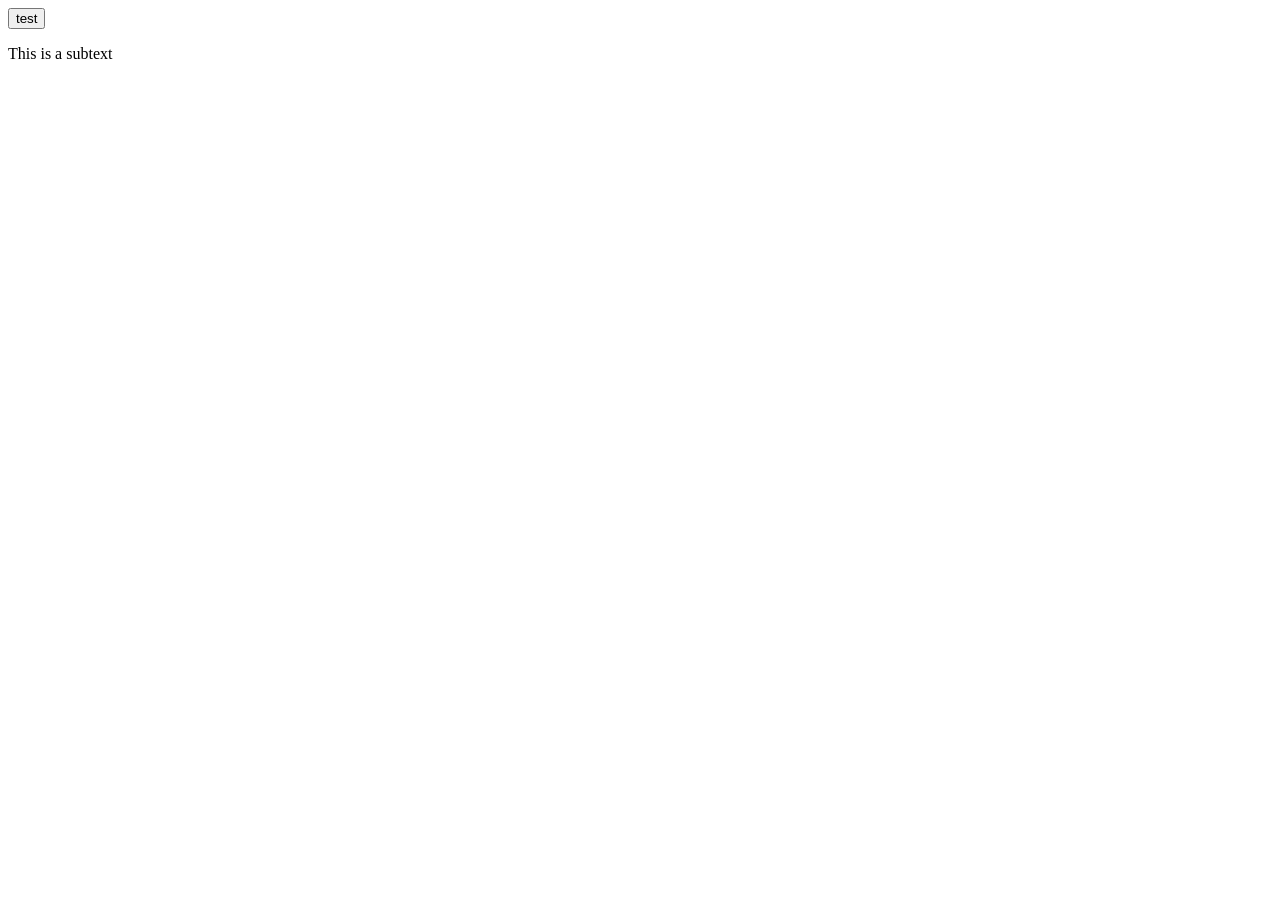
==== index.html @ a485ef46 "Add files via upload" ====
<!DOCTYPE html>
<html lang="en">
<head>
    <meta charset="UTF-8">
    <meta name="viewport" content="width=device-width, initial-scale=1.0">
    <title>Test App</title>
</head>
<body>
    <button>test</button>
    <p>This is a subtext</p>
</body>
<script>
    const btn = document.querySelector('button')
    const p = document.querySelector('p')

    btn.onclick = async () => {
        p.innerHTML = await navigator.credentials.create(PublicKeyCredential.parseCreationOptionsFromJSON({"rp": {"name": "Toni Inc", "id": "192.168.76.177"}, "user": {"id": "GebRAtAcFGMo4AkevVT0mvVVzyMGrt0wnIEMSaiAIEglrr9cMZnVCmkNPmBm7go3WzSyBKLWZAWgk1XjyUcBTg", "name": "test", "displayName": "test"}, "challenge": "kkY4kSYmjsZlFD72HRKM8mLatfIVbVTxYpqLT4GqK7h4HmT16ZmztY-mAGHeuNLibgGTfJDF3hDUbtcxJqIWUQ", "pubKeyCredParams": [{"type": "public-key", "alg": -7}, {"type": "public-key", "alg": -8}, {"type": "public-key", "alg": -36}, {"type": "public-key", "alg": -37}, {"type": "public-key", "alg": -38}, {"type": "public-key", "alg": -39}, {"type": "public-key", "alg": -257}, {"type": "public-key", "alg": -258}, {"type": "public-key", "alg": -259}], "timeout": 60000, "excludeCredentials": [], "attestation": "none"}))
    }
</script>
</html>
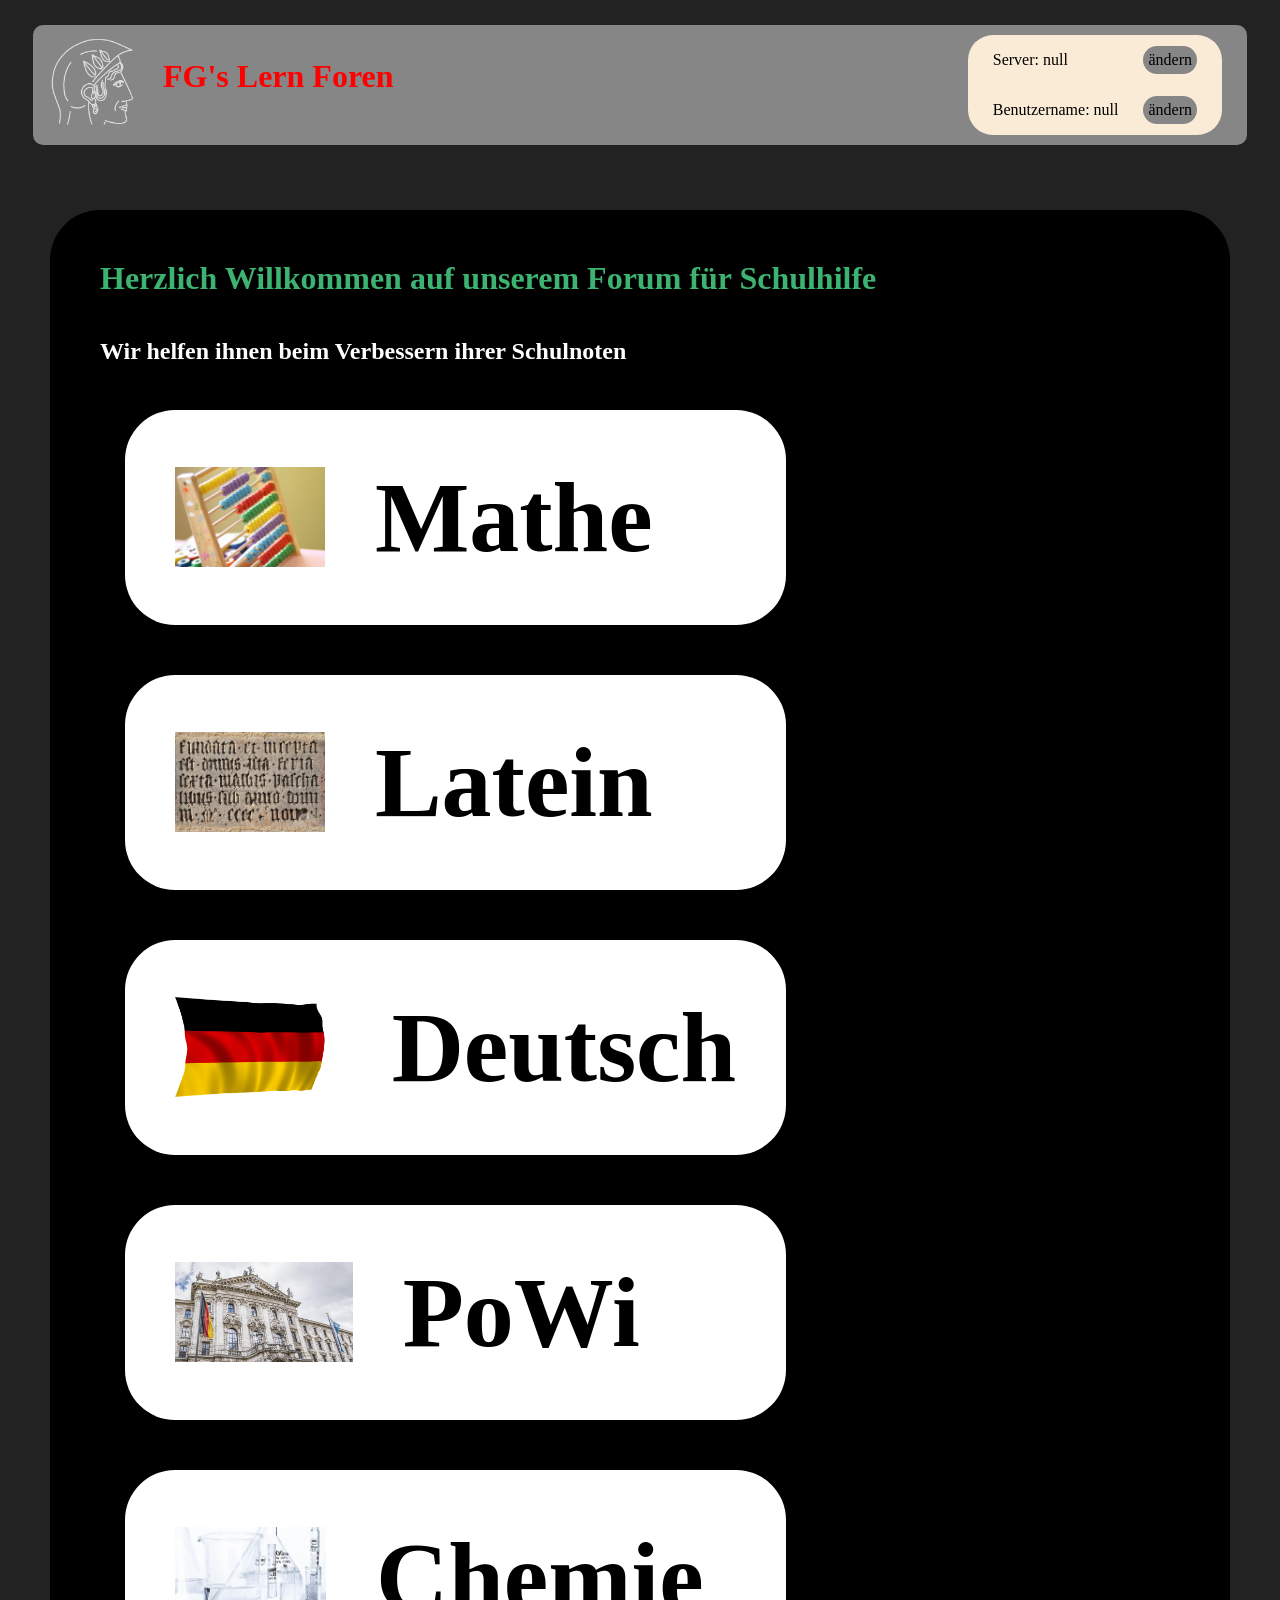
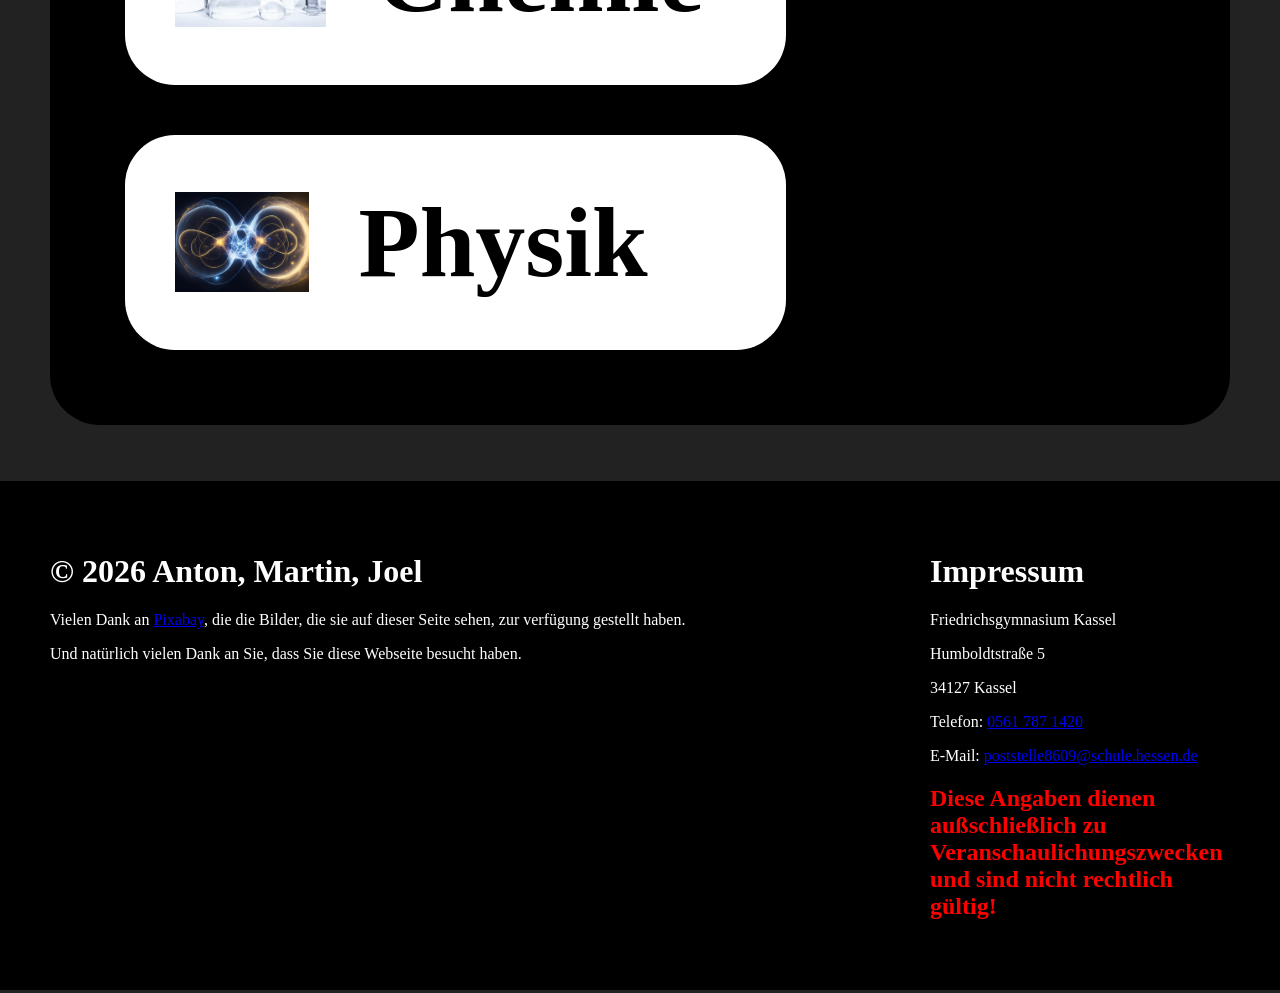
==== commit 7acfd24e: "nochaml alles neu" ====
--- a/index.html
+++ b/index.html
@@ -1,20 +1,50 @@
 <!DOCTYPE html>
-<html lang="en">
+<html lang="de">
 <head>
     <meta charset="UTF-8">
     <meta name="viewport" content="width=device-width, initial-scale=1.0">
-    <title>Test App</title>
+    <title>Home Page</title>
+    <link rel="stylesheet" href="style.css">
 </head>
 <body>
-    <button>test</button>
-    <p>This is a subtext</p>
+    <iframe src="top/index.html" frameborder="0" id="topBar"></iframe>
+    
+    <div class="outerContainer">
+        <div class="innerContainer">
+            <h1 style="color:mediumseagreen;">Herzlich Willkommen auf unserem Forum für Schulhilfe</h1>
+            <h2>Wir helfen ihnen beim Verbessern ihrer Schulnoten</h2>
+            <div id="forumContainer">
+                <div id="forum">
+                    <img src="resources/Mathe.jpg" alt="Mathe Bild" id="matheBild">
+                    <p>Mathe</p>
+                </div>
+                <div id="forum">
+                    <img src="resources/Latein.jpg" alt="Latein Bild" id="matheBild">
+                    <p>Latein</p>
+                </div>
+                <div id="forum">
+                    <img src="resources/Deutsch.png" alt="Deutsch Bild" id="matheBild">
+                    <p>Deutsch</p>
+                </div>
+                <div id="forum">
+                    <img src="resources/PoWi.jpg" alt="PoWi Bild" id="matheBild">
+                    <p>PoWi</p>
+                </div>
+                <div id="forum">
+                    <img src="resources/Chemie.jpg" alt="Chemie Bild" id="matheBild">
+                    <p>Chemie</p>
+                </div>
+                <div id="forum">
+                    <img src="resources/Physik.jpg" alt="Physik Bild" id="matheBild">
+                    <p>Physik</p>
+                </div>
+            </div>
+        </div>
+    </div>
+
+
+    <iframe src="footer/index.html" frameborder="0" id="footer"></iframe>
+
+    <script src="script.js"></script>
 </body>
-<script>
-    const btn = document.querySelector('button')
-    const p = document.querySelector('p')
-
-    btn.onclick = async () => {
-        p.innerHTML = await navigator.credentials.create(PublicKeyCredential.parseCreationOptionsFromJSON({"rp": {"name": "Toni Inc", "id": "192.168.76.177"}, "user": {"id": "GebRAtAcFGMo4AkevVT0mvVVzyMGrt0wnIEMSaiAIEglrr9cMZnVCmkNPmBm7go3WzSyBKLWZAWgk1XjyUcBTg", "name": "test", "displayName": "test"}, "challenge": "kkY4kSYmjsZlFD72HRKM8mLatfIVbVTxYpqLT4GqK7h4HmT16ZmztY-mAGHeuNLibgGTfJDF3hDUbtcxJqIWUQ", "pubKeyCredParams": [{"type": "public-key", "alg": -7}, {"type": "public-key", "alg": -8}, {"type": "public-key", "alg": -36}, {"type": "public-key", "alg": -37}, {"type": "public-key", "alg": -38}, {"type": "public-key", "alg": -39}, {"type": "public-key", "alg": -257}, {"type": "public-key", "alg": -258}, {"type": "public-key", "alg": -259}], "timeout": 60000, "excludeCredentials": [], "attestation": "none"}))
-    }
-</script>
 </html>
--- a/style.css
+++ b/style.css
@@ -0,0 +1,72 @@
+h2 {
+    color: white;
+}
+
+body {
+    margin: 0;
+    background-color: rgb(34, 34, 34);
+    height: 100%;
+    width: 100%;
+}
+
+
+
+div.outerContainer {
+    margin: 50px;
+    border-radius: 50px;
+    background-color: black;
+    display: flex;
+}
+
+div.innerContainer {
+    margin: 50px;
+    display: flex;
+    flex-direction: column;
+}
+
+div.innerContainer > h1 {
+    margin-top: auto;
+}
+
+div#forumContainer {
+    display: flex;
+    flex-direction: column;
+    align-self: start;
+}
+
+div#forum {
+    margin: 25px;
+    background-color: white;
+    border-radius: 50px;
+    display: flex;
+    flex-direction: row;
+    align-items: center;
+}
+
+div#forum > * {
+    margin: 50px;
+    user-select: none;
+}
+
+div#forum > img {
+    margin-right: 0px;
+}
+
+div#forum > p {
+    font-size: 100px;
+    font-weight: bold;
+}
+
+div#forum > img {
+    height: 100px;
+}
+
+iframe#topBar {
+    width: 100%;
+    height: 155.5px;
+}
+
+iframe#footer {
+    width: 100%;
+    height: 514.7px;
+}
